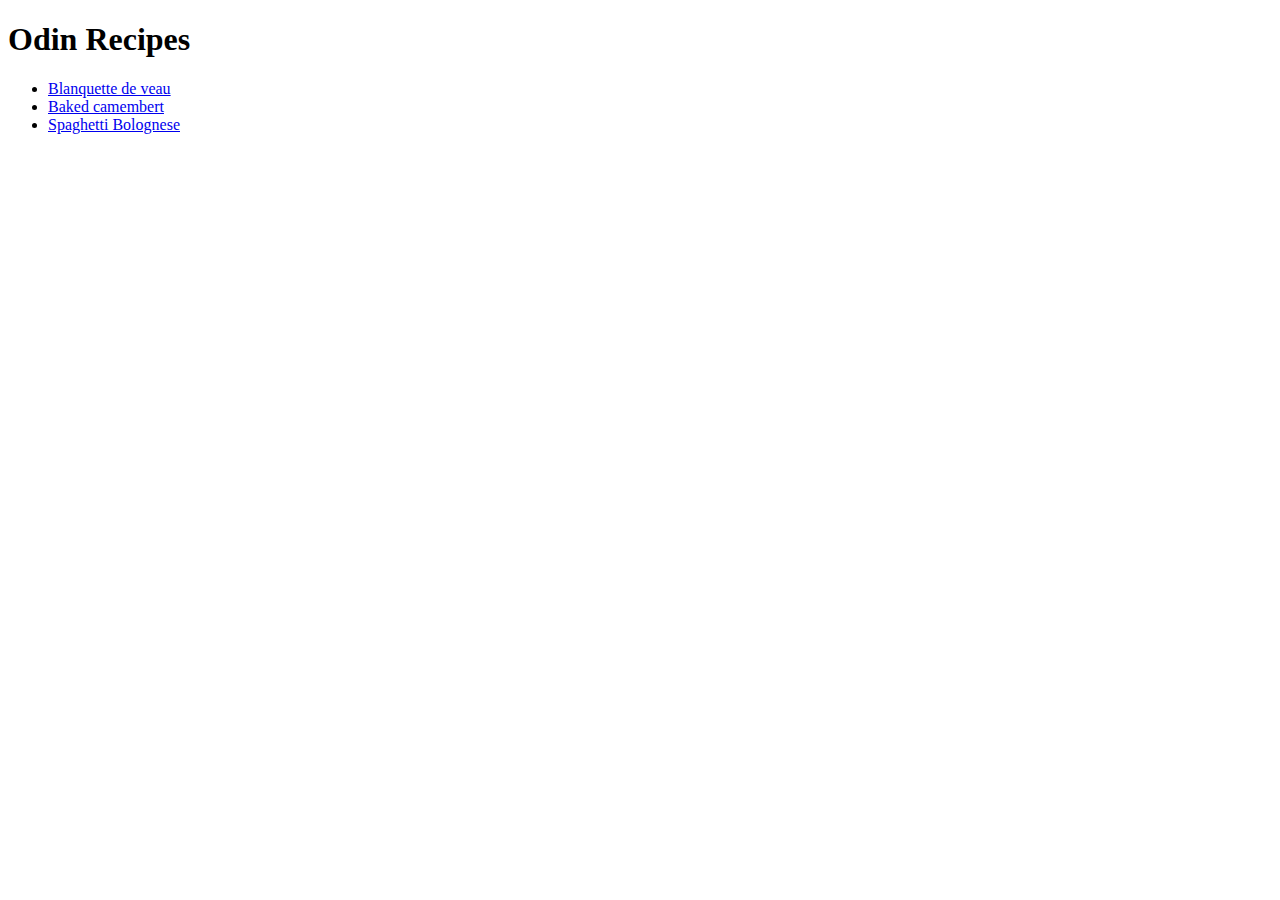
==== index.html @ 379e68f2 "feat: add index.html" ====
<!DOCTYPE html>
<html lang="en">
    <head>
        <meta charset="utf-8">
        <meta name="viewport" content="width=device-width, initial-scale=1.0">
        <title>Odin Recipes</title>
    </head>

    <body>
        <h1>Odin Recipes</h1>
        <ul>
            <li><a href="/recipes/blanquette-de-veau.html">Blanquette de veau</a></li>
            <li><a href="/recipes/camembert-roti.html">Baked camembert</a></li>
            <li><a href="/recipes/spaghetti.html">Spaghetti Bolognese</a></li>
        </ul>
    </body>
</html>
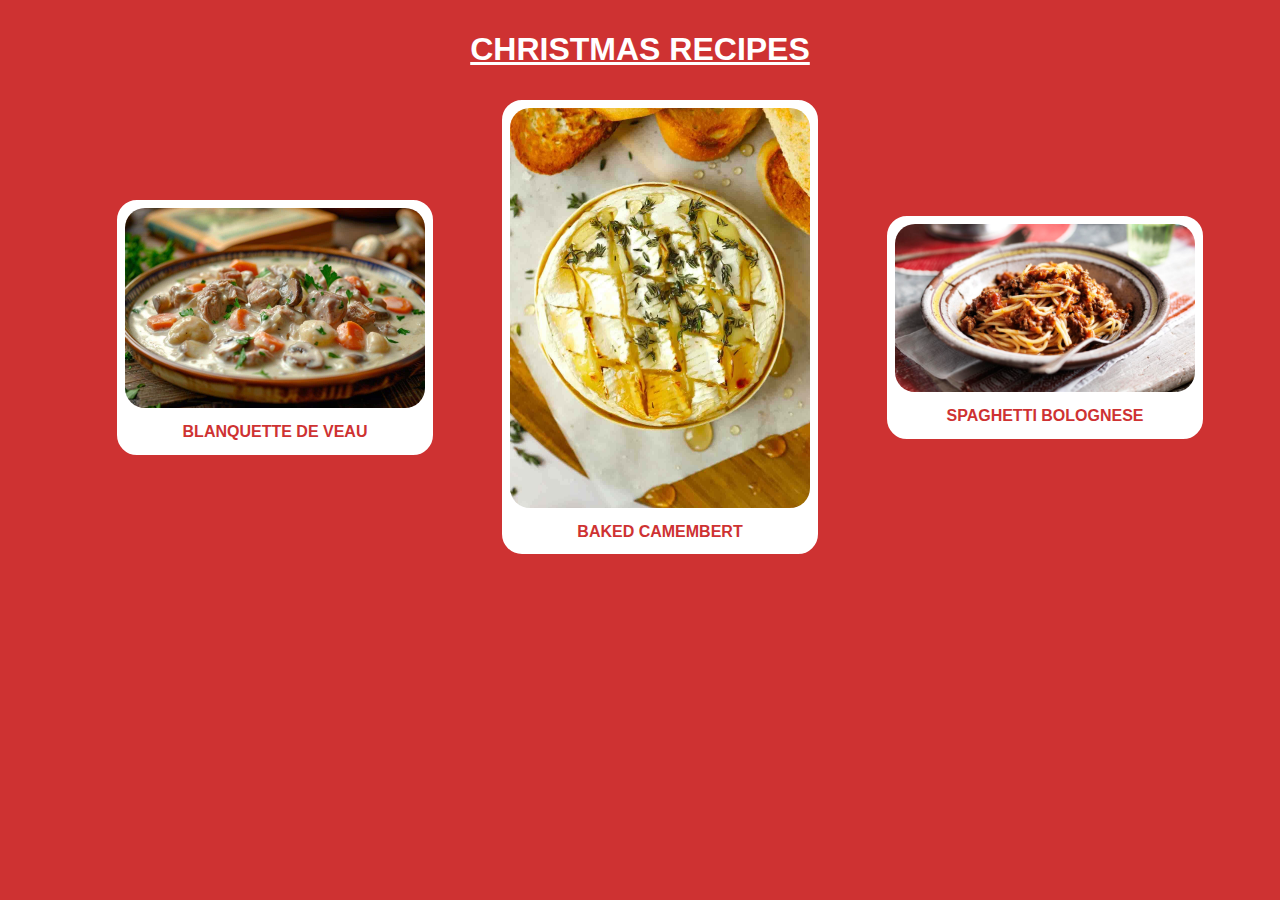
==== commit c108296a: "feat: add style to all pages" ====
--- a/index.html
+++ b/index.html
@@ -3,15 +3,25 @@
     <head>
         <meta charset="utf-8">
         <meta name="viewport" content="width=device-width, initial-scale=1.0">
-        <title>Odin Recipes</title>
+        <title>Christmas Recipes</title>
+        <link rel="stylesheet" href="style.css">
     </head>
 
     <body>
-        <h1>Odin Recipes</h1>
-        <ul>
-            <li><a href="/recipes/blanquette-de-veau.html">Blanquette de veau</a></li>
-            <li><a href="/recipes/camembert-roti.html">Baked camembert</a></li>
-            <li><a href="/recipes/spaghetti.html">Spaghetti Bolognese</a></li>
+        <h1>Christmas Recipes</h1>
+        <ul class="recipe-container">
+            <div class="recipe-card">
+                <a href="/recipes/blanquette-de-veau.html"><img src="/img/blanquette.jpg" alt="Blanquette de veau"></a>
+                <li><a href="/recipes/blanquette-de-veau.html">Blanquette de veau</a></li>
+            </div>          
+            <div class="recipe-card">
+                <a href="/recipes/camembert-roti.html"><img src="/img/camembert.jpeg" alt="Camembert"></a>
+                <li><a href="/recipes/camembert-roti.html">Baked camembert</a></li>
+            </div>  
+            <div class="recipe-card">
+                <a href="/recipes/spaghetti.html"><img src="/img/spaghetti.jpg" alt="Spaghetti bolognese"></a>
+                <li><a href="/recipes/spaghetti.html">Spaghetti Bolognese</a></li>
+            </div>        
         </ul>
     </body>
 </html>--- a/style.css
+++ b/style.css
@@ -0,0 +1,97 @@
+* {
+    line-height: 1.8;
+}
+
+body {
+    font-family: 'Segoe UI', Tahoma, Geneva, Verdana, sans-serif;
+    font-size: 16px;
+    background-color: #ce3232;
+    color: white;
+} 
+
+h1 {
+    font-size: 2rem;
+    text-decoration: underline;
+}
+
+h2 {
+    font-size: 1.5em;
+}
+
+h1, h2 {
+    text-align: center;
+    text-transform: uppercase;
+}
+
+p {
+    text-align: center;
+}
+
+.center {
+    display: block;
+    margin-left: auto;
+    margin-right: auto;
+    width: 50%;
+    border: 1rem solid white;
+    border-radius: 20px;
+  }
+
+.recipe-card a {
+    color: #ce3232;
+    font-weight: 600;
+    text-decoration: none;
+}
+
+.recipe-card li{
+    list-style: none;
+    text-transform: uppercase;
+}
+
+.recipe-card {
+    border: 0.5em solid white;
+    border-radius: 20px;
+    background-color: white;
+}
+
+.recipe-card img {
+    height: auto;
+    width: 300px;
+    border-radius: 20px;
+}
+
+.recipe-container {
+    display: flex;
+    text-align: center;
+    justify-content: space-evenly;
+    align-items: center;
+}
+
+button {
+    background-color: white;
+    color: black;
+    padding: 1em 3em 1em 3em;
+    border: 3px dashed #04AA6D;
+    cursor:pointer;
+    text-transform: uppercase;
+    font-weight: 600;
+    border-radius: 5px;
+}
+
+button:hover {
+    background-color: #04AA6D;
+    color: white;
+    transition: 0.2s ease-in-out;
+}
+
+.container {
+    text-align: center;
+    border: 1em dashed #04AA6D;
+    background-color: aliceblue;
+    color: black;
+    padding: 1em 0em 2em 0em;
+}
+
+ul.unordered-list {
+    display: inline-block;
+    text-align: left;
+}